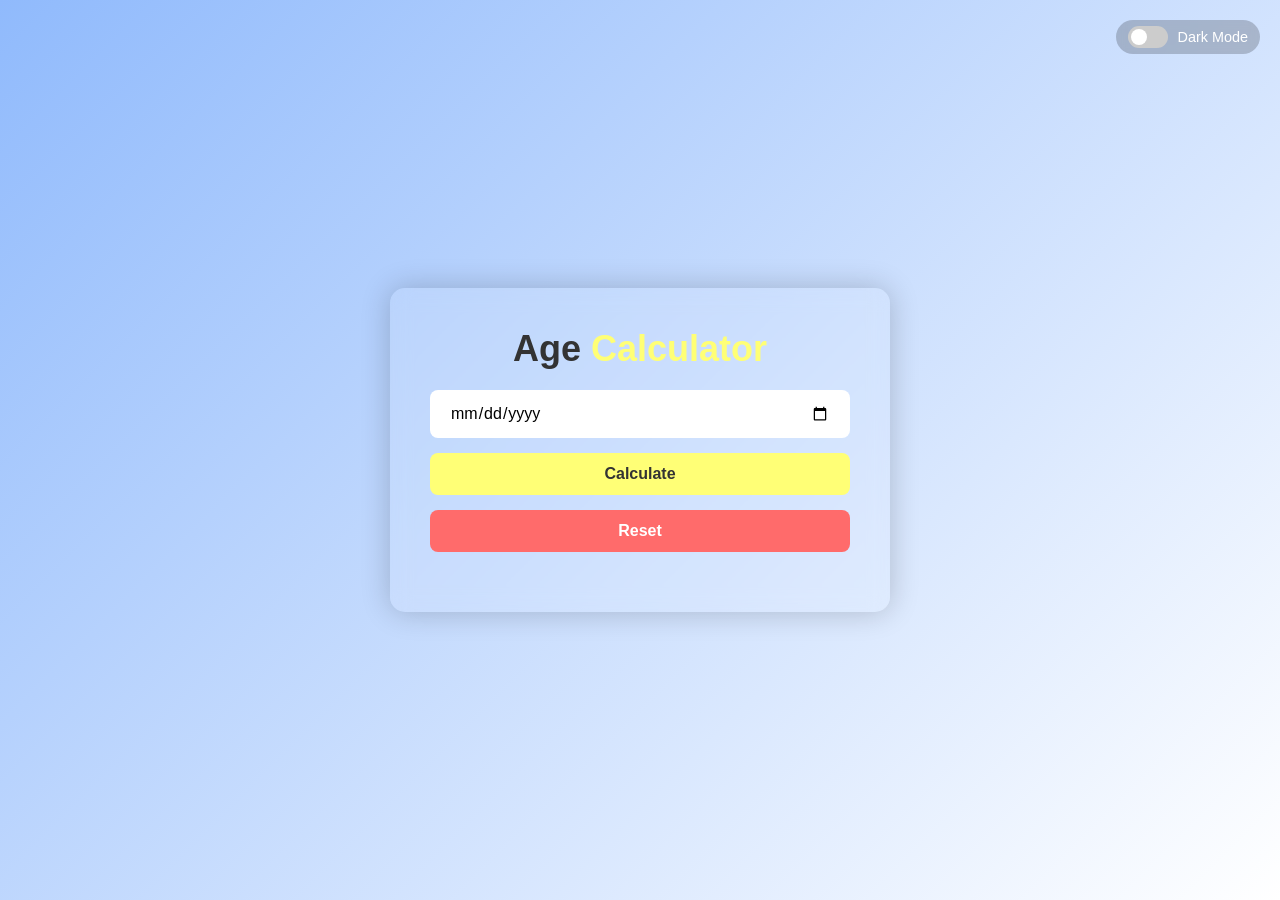
==== index.html @ 645bd867 "Renamed age-calc.html to index.html for GitHub pages" ====
<!DOCTYPE html>
<html lang="en">
<head>
  <meta charset="UTF-8" />
  <meta name="viewport" content="width=device-width, initial-scale=1.0"/>
  <title>Age Calculator</title>
  <link rel="stylesheet" href="style.css" />
</head>
<body class="light-mode">
  <!-- Dark Mode Toggle -->
  <div class="mode-toggle">
    <label class="switch">
      <input type="checkbox" id="themeToggle" />
      <span class="slider round"></span>
    </label>
    <span>Dark Mode</span>
  </div>

  <div class="container">
    <div class="calculator fade-in">
      <h1>Age <span>Calculator</span></h1>
      <div class="input-box">
        <input type="date" id="date" />
        <button onclick="calculateAge()">Calculate</button>
        <button class="reset" onclick="resetForm()">Reset</button>
      </div>
      <p id="result"></p>
      <p id="extraResult"></p>
    </div>
  </div>

  <script>
    const userInput = document.getElementById("date");
    const result = document.getElementById("result");
    const extraResult = document.getElementById("extraResult");
    const toggle = document.getElementById("themeToggle");

    userInput.max = new Date().toISOString().split("T")[0];

    function calculateAge() {
      const birthDate = new Date(userInput.value);
      const today = new Date();

      let d1 = birthDate.getDate();
      let m1 = birthDate.getMonth() + 1;
      let y1 = birthDate.getFullYear();

      let d2 = today.getDate();
      let m2 = today.getMonth() + 1;
      let y2 = today.getFullYear();

      let d3, m3, y3;
      y3 = y2 - y1;

      if (m2 >= m1) {
        m3 = m2 - m1;
      } else {
        y3--;
        m3 = 12 + m2 - m1;
      }

      if (d2 >= d1) {
        d3 = d2 - d1;
      } else {
        m3--;
        d3 = new Date(y2, m2 - 1, 0).getDate() + d2 - d1;
      }

      if (m3 < 0) {
        m3 = 11;
        y3--;
      }

      const diffTime = today - birthDate;
      const totalDays = Math.floor(diffTime / (1000 * 60 * 60 * 24));
      const totalHours = Math.floor(diffTime / (1000 * 60 * 60));

      result.innerHTML = `You are <span>${y3}</span> years, <span>${m3}</span> months, and <span>${d3}</span> days old.`;
      extraResult.innerHTML = `That's a total of <span>${totalDays}</span> days or <span>${totalHours}</span> hours.`;
    }

    function resetForm() {
      userInput.value = "";
      result.innerHTML = "";
      extraResult.innerHTML = "";
    }

    // Theme Toggle
    toggle.addEventListener("change", () => {
      document.body.classList.toggle("dark-mode");
      document.body.classList.toggle("light-mode");
    });
  </script>
</body>
</html>
---- style.css ----
* {
  margin: 0;
  padding: 0;
  font-family: "Poppins", sans-serif;
  box-sizing: border-box;
}

body.light-mode {
  background: linear-gradient(135deg, #90bafc, #ffffff);
  color: #333;
}

body.dark-mode {
  background: linear-gradient(135deg, #000000, #434343);
  color: #fff;
}

.container {
  width: 100%;
  min-height: 100vh;
  display: flex;
  align-items: center;
  justify-content: center;
  padding: 20px;
}

.calculator {
  width: 100%;
  max-width: 500px;
  background: rgba(255, 255, 255, 0.1);
  border-radius: 15px;
  padding: 40px;
  text-align: center;
  box-shadow: 0 0 30px rgba(0, 0, 0, 0.2);
  backdrop-filter: blur(10px);
  animation: fadeIn 1s ease-in-out;
}

.calculator h1 {
  font-size: 36px;
  margin-bottom: 20px;
}

.calculator h1 span {
  color: #ffff76;
}

.input-box {
  display: flex;
  flex-direction: column;
  gap: 15px;
}

.input-box input {
  padding: 14px 20px;
  font-size: 16px;
  border-radius: 8px;
  border: none;
  outline: none;
}

.input-box button {
  padding: 12px;
  font-size: 16px;
  border: none;
  border-radius: 8px;
  cursor: pointer;
  font-weight: 600;
  transition: background 0.3s;
}

.input-box button:first-of-type {
  background: #ffff76;
  color: #333;
}

.input-box .reset {
  background: #ff6b6b;
  color: #fff;
}

.input-box button:hover {
  opacity: 0.9;
}

#result,
#extraResult {
  font-size: 18px;
  margin-top: 20px;
  line-height: 1.6;
}

#result span,
#extraResult span {
  color: #ffff76;
  font-weight: 600;
}

@keyframes fadeIn {
  from {
    transform: translateY(20px);
    opacity: 0;
  }
  to {
    transform: translateY(0);
    opacity: 1;
  }
}

/* Toggle Button */
.mode-toggle {
  position: fixed;
  top: 20px;
  right: 20px;
  z-index: 1000;
  display: flex;
  align-items: center;
  gap: 10px;
  background-color: rgba(0, 0, 0, 0.2);
  backdrop-filter: blur(5px);
  padding: 6px 12px;
  border-radius: 20px;
  font-size: 0.9rem;
  color: #fff;
}

/* Toggle Switch Style */
.switch {
  position: relative;
  display: inline-block;
  width: 40px;
  height: 22px;
}

.switch input {
  opacity: 0;
  width: 0;
  height: 0;
}

.slider {
  position: absolute;
  cursor: pointer;
  top: 0;
  left: 0;
  right: 0;
  bottom: 0;
  background-color: #ccc;
  border-radius: 20px;
  transition: 0.4s;
}

.slider:before {
  position: absolute;
  content: "";
  height: 16px;
  width: 16px;
  left: 3px;
  bottom: 3px;
  background-color: white;
  border-radius: 50%;
  transition: 0.4s;
}

input:checked + .slider {
  background-color: #ffff76;
}

input:checked + .slider:before {
  transform: translateX(18px);
}

/* Media Queries */
@media (max-width: 600px) {
  .calculator {
    padding: 25px;
  }

  .calculator h1 {
    font-size: 28px;
  }

  .input-box input,
  .input-box button {
    font-size: 14px;
  }
}
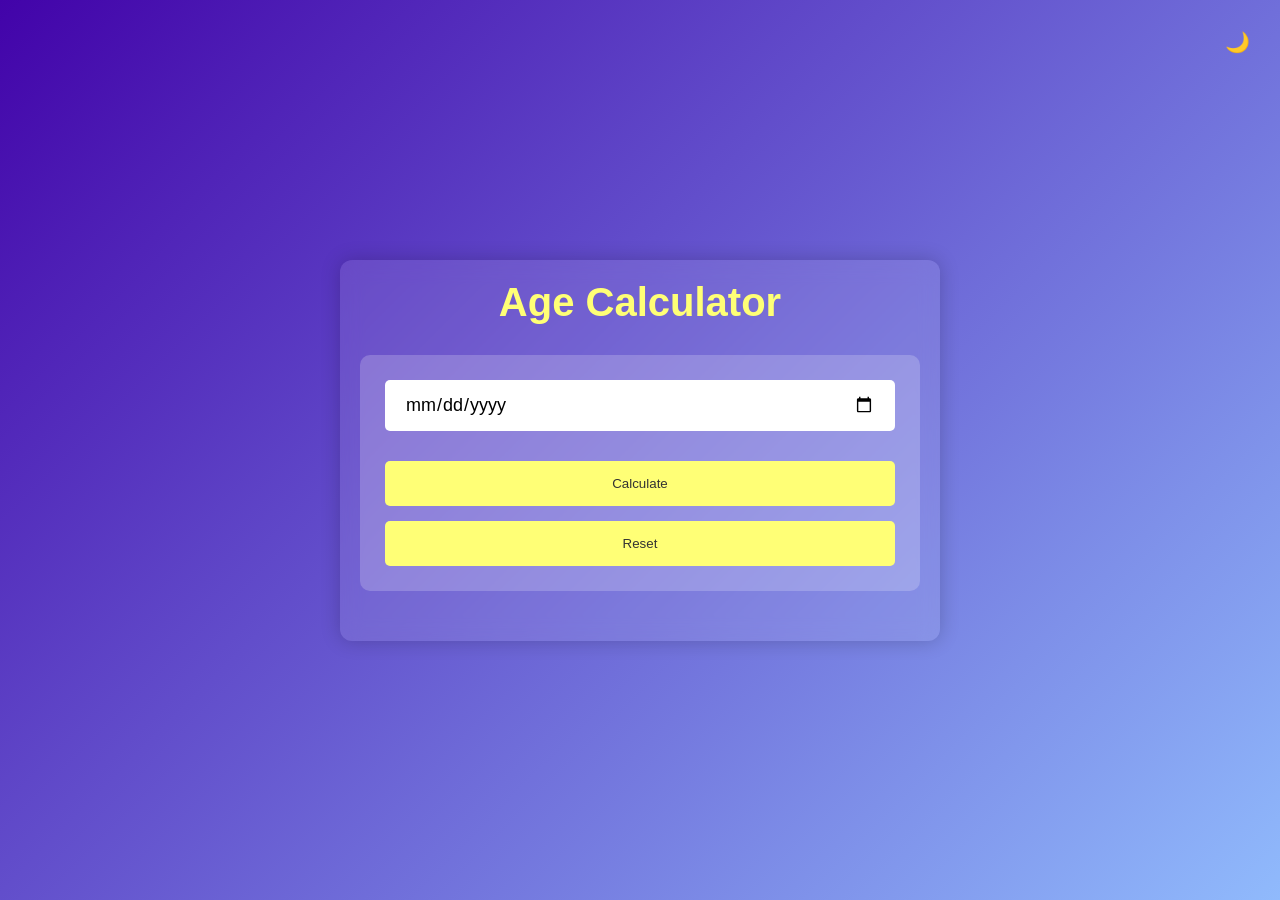
==== commit 12a97579: "Updated UI with dark mode icon, animation, and input validation" ====
--- a/index.html
+++ b/index.html
@@ -2,27 +2,28 @@
 <html lang="en">
 <head>
   <meta charset="UTF-8" />
-  <meta name="viewport" content="width=device-width, initial-scale=1.0"/>
+  <meta name="viewport" content="width=device-width, initial-scale=1.0" />
   <title>Age Calculator</title>
   <link rel="stylesheet" href="style.css" />
 </head>
-<body class="light-mode">
-  <!-- Dark Mode Toggle -->
-  <div class="mode-toggle">
-    <label class="switch">
-      <input type="checkbox" id="themeToggle" />
-      <span class="slider round"></span>
-    </label>
-    <span>Dark Mode</span>
+<body>
+  <div class="theme-toggle">
+    <button id="theme-toggle" title="Toggle Theme">🌙</button>
   </div>
-
   <div class="container">
-    <div class="calculator fade-in">
-      <h1>Age <span>Calculator</span></h1>
+    <div class="calculator">
+      <h1><span>Age Calculator</span></h1>
       <div class="input-box">
-        <input type="date" id="date" />
+        <input
+          type="date"
+          id="dob"
+          inputmode="numeric"
+          pattern="\d{4}-\d{2}-\d{2}"
+          placeholder="yyyy-mm-dd"
+        />
+        <span class="error-message" id="error-message"></span>
         <button onclick="calculateAge()">Calculate</button>
-        <button class="reset" onclick="resetForm()">Reset</button>
+        <button onclick="reset()">Reset</button>
       </div>
       <p id="result"></p>
       <p id="extraResult"></p>
@@ -30,21 +31,28 @@
   </div>
 
   <script>
-    const userInput = document.getElementById("date");
+    const userInput = document.getElementById("dob");
     const result = document.getElementById("result");
     const extraResult = document.getElementById("extraResult");
-    const toggle = document.getElementById("themeToggle");
+    const themeToggle = document.getElementById("theme-toggle");
+    const body = document.body;
+    const errorMessage = document.getElementById("error-message");
 
     userInput.max = new Date().toISOString().split("T")[0];
 
     function calculateAge() {
+      if (!userInput.value) {
+        errorMessage.textContent = "Please enter a valid date.";
+        return;
+      }
+
+      errorMessage.textContent = "";
+
       const birthDate = new Date(userInput.value);
       const today = new Date();
-
       let d1 = birthDate.getDate();
       let m1 = birthDate.getMonth() + 1;
       let y1 = birthDate.getFullYear();
-
       let d2 = today.getDate();
       let m2 = today.getMonth() + 1;
       let y2 = today.getFullYear();
@@ -63,7 +71,7 @@
         d3 = d2 - d1;
       } else {
         m3--;
-        d3 = new Date(y2, m2 - 1, 0).getDate() + d2 - d1;
+        d3 = getDaysInMonth(y2, m2 - 1) + d2 - d1;
       }
 
       if (m3 < 0) {
@@ -71,24 +79,34 @@
         y3--;
       }
 
-      const diffTime = today - birthDate;
-      const totalDays = Math.floor(diffTime / (1000 * 60 * 60 * 24));
-      const totalHours = Math.floor(diffTime / (1000 * 60 * 60));
+      const totalDays = Math.floor((today - birthDate) / (1000 * 60 * 60 * 24));
+      const totalHours = totalDays * 24;
 
-      result.innerHTML = `You are <span>${y3}</span> years, <span>${m3}</span> months, and <span>${d3}</span> days old.`;
-      extraResult.innerHTML = `That's a total of <span>${totalDays}</span> days or <span>${totalHours}</span> hours.`;
+      result.innerHTML = `You are <span>${y3}</span> years, <span>${m3}</span> months and <span>${d3}</span> days old.`;
+      extraResult.innerHTML = `Total Days: <span>${totalDays}</span>, Total Hours: <span>${totalHours}</span>`;
     }
 
-    function resetForm() {
+    function getDaysInMonth(year, month) {
+      return new Date(year, month + 1, 0).getDate();
+    }
+
+    function reset() {
       userInput.value = "";
       result.innerHTML = "";
       extraResult.innerHTML = "";
+      errorMessage.textContent = "";
     }
 
-    // Theme Toggle
-    toggle.addEventListener("change", () => {
-      document.body.classList.toggle("dark-mode");
-      document.body.classList.toggle("light-mode");
+    themeToggle.addEventListener("click", () => {
+      body.classList.toggle("dark");
+      themeToggle.classList.toggle("rotate");
+      themeToggle.textContent = body.classList.contains("dark") ? "☀️" : "🌙";
+    });
+
+    userInput.addEventListener("keydown", (event) => {
+      if (event.key === "Enter") {
+        calculateAge();
+      }
     });
   </script>
 </body>
--- a/style.css
+++ b/style.css
@@ -1,43 +1,43 @@
 * {
   margin: 0;
   padding: 0;
-  font-family: "Poppins", sans-serif;
+  font-family: 'Poppins', sans-serif;
   box-sizing: border-box;
 }
 
-body.light-mode {
-  background: linear-gradient(135deg, #90bafc, #ffffff);
-  color: #333;
-}
-
-body.dark-mode {
-  background: linear-gradient(135deg, #000000, #434343);
-  color: #fff;
+body {
+  transition: background 0.5s, color 0.5s;
 }
 
 .container {
   width: 100%;
   min-height: 100vh;
+  background: linear-gradient(135deg, #4203a9, #90bafc);
+  color: #fff;
+  padding: 10px;
   display: flex;
   align-items: center;
   justify-content: center;
-  padding: 20px;
+}
+
+body.dark .container {
+  background: linear-gradient(135deg, #1a1a1a, #333);
+  color: #f0f0f0;
 }
 
 .calculator {
   width: 100%;
-  max-width: 500px;
+  max-width: 600px;
+  padding: 20px;
+  border-radius: 12px;
   background: rgba(255, 255, 255, 0.1);
-  border-radius: 15px;
-  padding: 40px;
+  backdrop-filter: blur(10px);
+  box-shadow: 0 0 20px rgba(0, 0, 0, 0.2);
   text-align: center;
-  box-shadow: 0 0 30px rgba(0, 0, 0, 0.2);
-  backdrop-filter: blur(10px);
-  animation: fadeIn 1s ease-in-out;
 }
 
 .calculator h1 {
-  font-size: 36px;
+  font-size: 40px;
   margin-bottom: 20px;
 }
 
@@ -46,6 +46,10 @@
 }
 
 .input-box {
+  margin: 30px 0;
+  padding: 25px;
+  border-radius: 10px;
+  background: rgba(255, 255, 255, 0.2);
   display: flex;
   flex-direction: column;
   gap: 15px;
@@ -53,135 +57,75 @@
 
 .input-box input {
   padding: 14px 20px;
-  font-size: 16px;
-  border-radius: 8px;
-  border: none;
-  outline: none;
+  border: 0;
+  outline: 0;
+  font-size: 18px;
+  border-radius: 5px;
 }
 
 .input-box button {
-  padding: 12px;
-  font-size: 16px;
-  border: none;
-  border-radius: 8px;
+  background: #ffff76;
+  border: 0;
+  outline: 0;
+  padding: 15px 30px;
+  border-radius: 5px;
+  font-weight: 500;
+  color: #333;
   cursor: pointer;
-  font-weight: 600;
   transition: background 0.3s;
 }
 
-.input-box button:first-of-type {
-  background: #ffff76;
-  color: #333;
+.input-box button:hover {
+  background: #f7f77f;
 }
 
-.input-box .reset {
-  background: #ff6b6b;
-  color: #fff;
+#result {
+  font-size: 20px;
+  margin-top: 10px;
 }
 
-.input-box button:hover {
-  opacity: 0.9;
+#result span {
+  color: #ffff76;
 }
 
-#result,
 #extraResult {
   font-size: 18px;
   margin-top: 20px;
-  line-height: 1.6;
 }
 
-#result span,
-#extraResult span {
-  color: #ffff76;
-  font-weight: 600;
+.theme-toggle {
+  position: absolute;
+  top: 20px;
+  right: 20px;
 }
 
-@keyframes fadeIn {
-  from {
-    transform: translateY(20px);
-    opacity: 0;
-  }
-  to {
-    transform: translateY(0);
-    opacity: 1;
-  }
+#theme-toggle {
+  background: transparent;
+  border: none;
+  border-radius: 50%;
+  padding: 10px;
+  font-size: 20px;
+  cursor: pointer;
+  transition: transform 0.5s ease;
 }
 
-/* Toggle Button */
-.mode-toggle {
-  position: fixed;
-  top: 20px;
-  right: 20px;
-  z-index: 1000;
-  display: flex;
-  align-items: center;
-  gap: 10px;
-  background-color: rgba(0, 0, 0, 0.2);
-  backdrop-filter: blur(5px);
-  padding: 6px 12px;
-  border-radius: 20px;
-  font-size: 0.9rem;
-  color: #fff;
+#theme-toggle.rotate {
+  transform: rotate(180deg);
 }
 
-/* Toggle Switch Style */
-.switch {
-  position: relative;
-  display: inline-block;
-  width: 40px;
-  height: 22px;
+.error-message {
+  color: red;
+  font-size: 14px;
+  text-align: left;
+  padding-left: 10px;
 }
 
-.switch input {
-  opacity: 0;
-  width: 0;
-  height: 0;
-}
-
-.slider {
-  position: absolute;
-  cursor: pointer;
-  top: 0;
-  left: 0;
-  right: 0;
-  bottom: 0;
-  background-color: #ccc;
-  border-radius: 20px;
-  transition: 0.4s;
-}
-
-.slider:before {
-  position: absolute;
-  content: "";
-  height: 16px;
-  width: 16px;
-  left: 3px;
-  bottom: 3px;
-  background-color: white;
-  border-radius: 50%;
-  transition: 0.4s;
-}
-
-input:checked + .slider {
-  background-color: #ffff76;
-}
-
-input:checked + .slider:before {
-  transform: translateX(18px);
-}
-
-/* Media Queries */
-@media (max-width: 600px) {
-  .calculator {
-    padding: 25px;
+@media (max-width: 768px) {
+  .calculator h1 {
+    font-size: 32px;
   }
 
-  .calculator h1 {
-    font-size: 28px;
-  }
-
-  .input-box input,
-  .input-box button {
-    font-size: 14px;
+  .input-box {
+    padding: 15px;
   }
 }
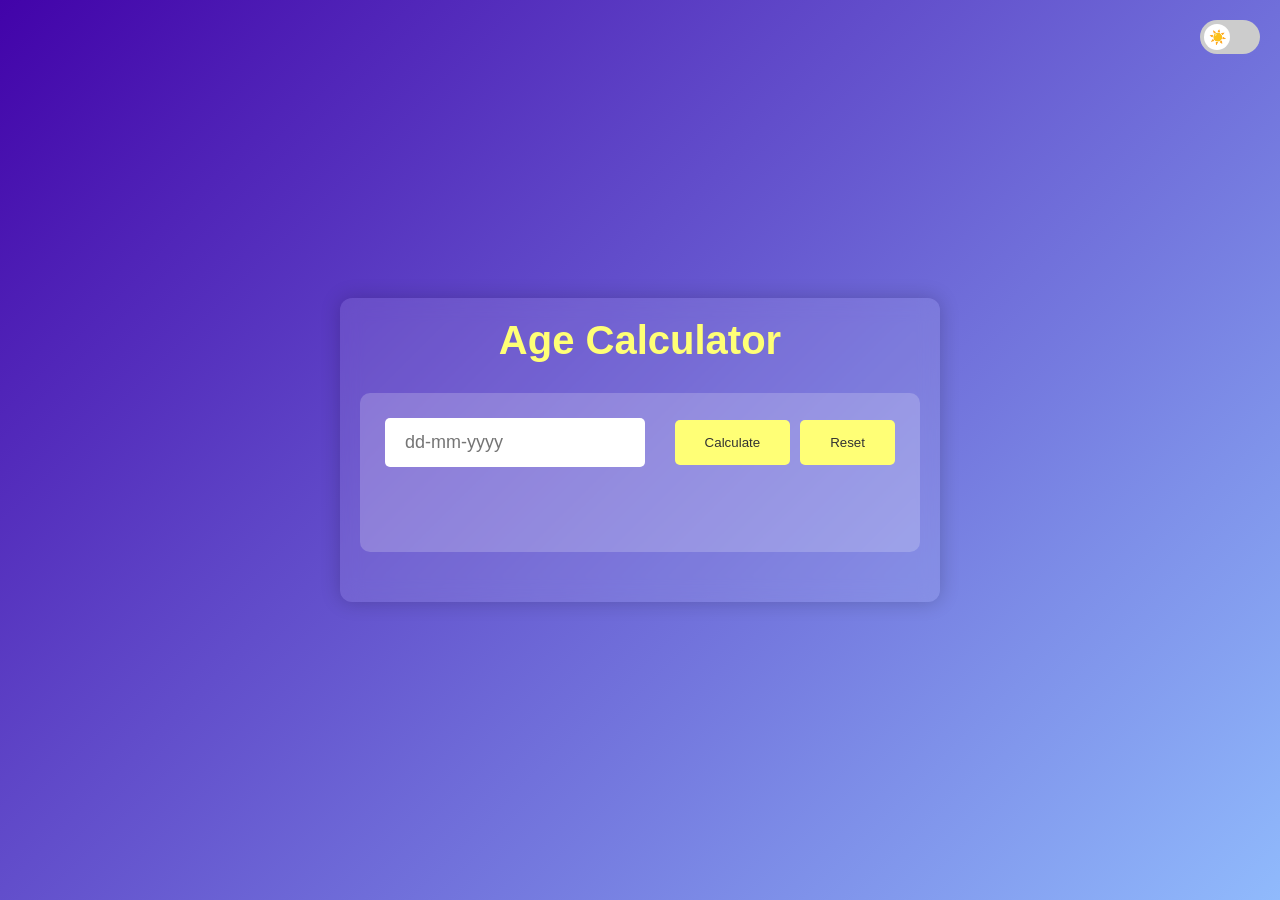
==== commit afddf015: "Updated UI with dark mode icon, animation, and input validation" ====
--- a/index.html
+++ b/index.html
@@ -2,25 +2,31 @@
 <html lang="en">
 <head>
   <meta charset="UTF-8" />
-  <meta name="viewport" content="width=device-width, initial-scale=1.0" />
+  <meta name="viewport" content="width=device-width, initial-scale=1.0"/>
   <title>Age Calculator</title>
   <link rel="stylesheet" href="style.css" />
 </head>
 <body>
   <div class="theme-toggle">
-    <button id="theme-toggle" title="Toggle Theme">🌙</button>
+    <label class="switch">
+      <input type="checkbox" id="theme-toggle" />
+      <span class="slider"></span>
+    </label>
   </div>
+
   <div class="container">
     <div class="calculator">
       <h1><span>Age Calculator</span></h1>
       <div class="input-box">
-        <input
-          type="date"
-          id="dob"
-          inputmode="numeric"
-          pattern="\d{4}-\d{2}-\d{2}"
-          placeholder="yyyy-mm-dd"
-        />
+        <div class="input-with-icon">
+          <input 
+            type="text"
+            id="dob"
+            placeholder="dd-mm-yyyy"
+            inputmode="numeric"
+            pattern="\d{2}-\d{2}-\d{4}"
+          />
+          <!-- <button id="calendar-button" title="Open Calendar">&#128197;</button> -->
         <span class="error-message" id="error-message"></span>
         <button onclick="calculateAge()">Calculate</button>
         <button onclick="reset()">Reset</button>
@@ -38,18 +44,18 @@
     const body = document.body;
     const errorMessage = document.getElementById("error-message");
 
-    userInput.max = new Date().toISOString().split("T")[0];
-
     function calculateAge() {
-      if (!userInput.value) {
-        errorMessage.textContent = "Please enter a valid date.";
+      const datePattern = /^\d{2}-\d{2}-\d{4}$/;
+      if (!userInput.value || !datePattern.test(userInput.value)) {
+        errorMessage.textContent = "Please enter a valid date in dd-mm-yyyy format.";
         return;
       }
 
       errorMessage.textContent = "";
+      const [day, month, year] = userInput.value.split("-");
+      const birthDate = new Date(`${year}-${month}-${day}`);
+      const today = new Date();
 
-      const birthDate = new Date(userInput.value);
-      const today = new Date();
       let d1 = birthDate.getDate();
       let m1 = birthDate.getMonth() + 1;
       let y1 = birthDate.getFullYear();
@@ -97,10 +103,8 @@
       errorMessage.textContent = "";
     }
 
-    themeToggle.addEventListener("click", () => {
+    themeToggle.addEventListener("change", () => {
       body.classList.toggle("dark");
-      themeToggle.classList.toggle("rotate");
-      themeToggle.textContent = body.classList.contains("dark") ? "☀️" : "🌙";
     });
 
     userInput.addEventListener("keydown", (event) => {
@@ -108,6 +112,21 @@
         calculateAge();
       }
     });
+
+
+    // Auto format dd-mm-yyyy
+    userInput.addEventListener("input", (event) => {
+      let value = event.target.value.replace(/\D/g, "");
+      if (value.length > 2 && value.length <= 4) {
+        value = value.slice(0, 2) + "-" + value.slice(2);
+      } else if (value.length > 4) {
+        value = value.slice(0, 2) + "-" + value.slice(2, 4) + "-" + value.slice(4, 8);
+      }
+      event.target.value = value;
+    });
+  </script>
+</body>
+</html>
   </script>
 </body>
 </html>
--- a/style.css
+++ b/style.css
@@ -55,12 +55,21 @@
   gap: 15px;
 }
 
-.input-box input {
+.input-with-icon {
+  display: flex;
+  align-items: center;
+  gap: 10px;
+}
+
+.input-box input[type="text"] {
+  flex: 1;
   padding: 14px 20px;
   border: 0;
   outline: 0;
   font-size: 18px;
   border-radius: 5px;
+  width: 100%;
+  content: "🌙";
 }
 
 .input-box button {
@@ -77,6 +86,14 @@
 
 .input-box button:hover {
   background: #f7f77f;
+}
+
+#calendar-button {
+  font-size: 20px;
+  background: transparent;
+  border: none;
+  cursor: pointer;
+  padding: 10px;
 }
 
 #result {
@@ -99,18 +116,55 @@
   right: 20px;
 }
 
-#theme-toggle {
-  background: transparent;
-  border: none;
-  border-radius: 50%;
-  padding: 10px;
-  font-size: 20px;
-  cursor: pointer;
-  transition: transform 0.5s ease;
+.switch {
+  position: relative;
+  display: inline-block;
+  width: 60px;
+  height: 34px;
 }
 
-#theme-toggle.rotate {
-  transform: rotate(180deg);
+.switch input {
+  opacity: 0;
+  width: 0;
+  height: 0;
+}
+
+.slider {
+  position: absolute;
+  cursor: pointer;
+  top: 0;
+  left: 0;
+  right: 0;
+  bottom: 0;
+  background-color: #ccc;
+  transition: 0.4s;
+  border-radius: 34px;
+}
+
+.slider:before {
+  position: absolute;
+  content: "☀️";
+  height: 26px;
+  width: 26px;
+  left: 4px;
+  bottom: 4px;
+  background-color: white;
+  color: black;
+  display: flex;
+  align-items: center;
+  justify-content: center;
+  font-size: 14px;
+  border-radius: 50%;
+  transition: 0.4s;
+}
+
+input:checked + .slider {
+  background-color: #666;
+}
+
+input:checked + .slider:before {
+  transform: translateX(26px);
+  content: "🌙";
 }
 
 .error-message {
@@ -128,4 +182,13 @@
   .input-box {
     padding: 15px;
   }
+
+  .input-with-icon {
+    flex-direction: column;
+    align-items: stretch;
+  }
+
+  #calendar-button {
+    align-self: flex-end;
+  }
 }
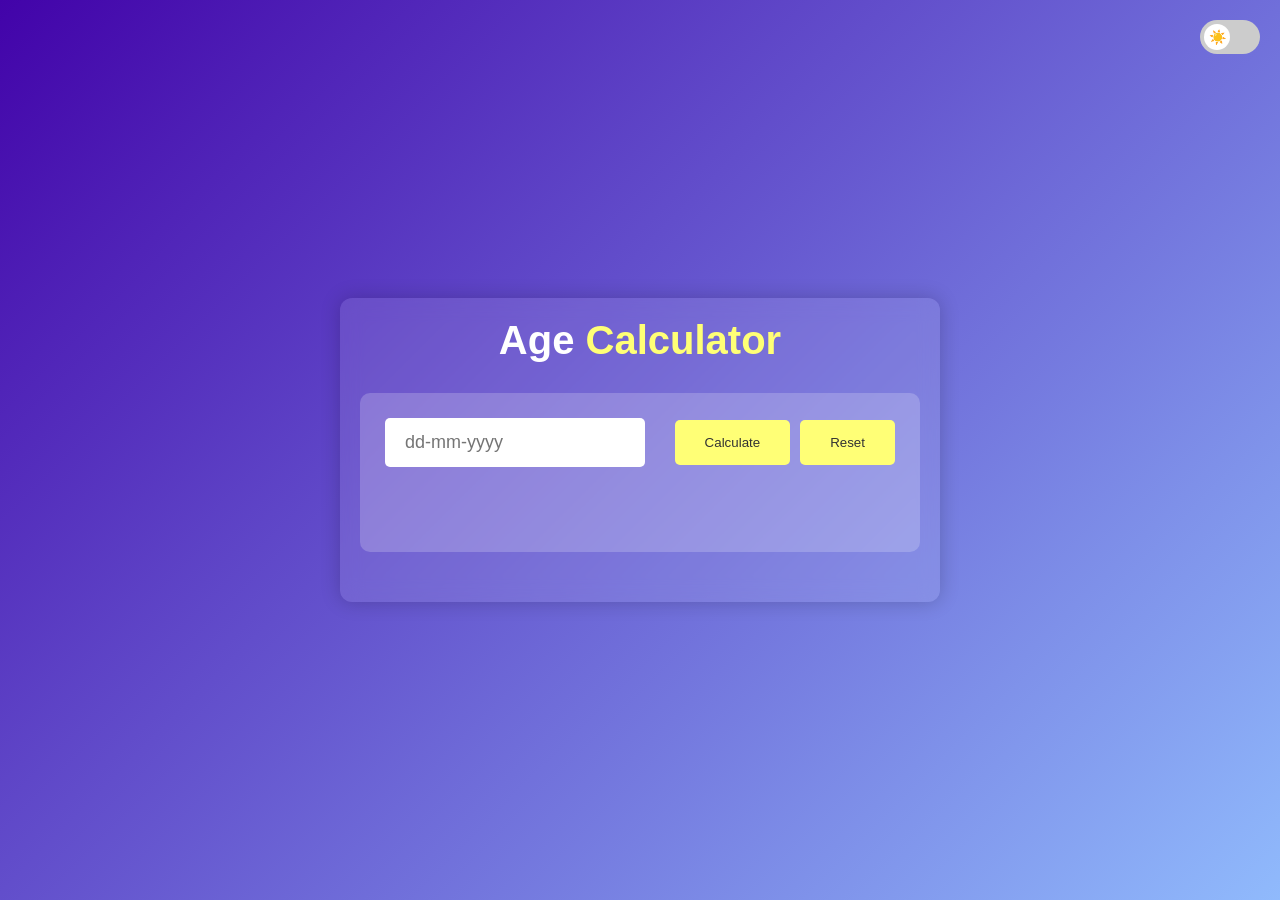
==== commit 1728b4e7: "Changed text position" ====
--- a/index.html
+++ b/index.html
@@ -16,7 +16,7 @@
 
   <div class="container">
     <div class="calculator">
-      <h1><span>Age Calculator</span></h1>
+      <h1>Age<span> Calculator</span></h1>
       <div class="input-box">
         <div class="input-with-icon">
           <input 
